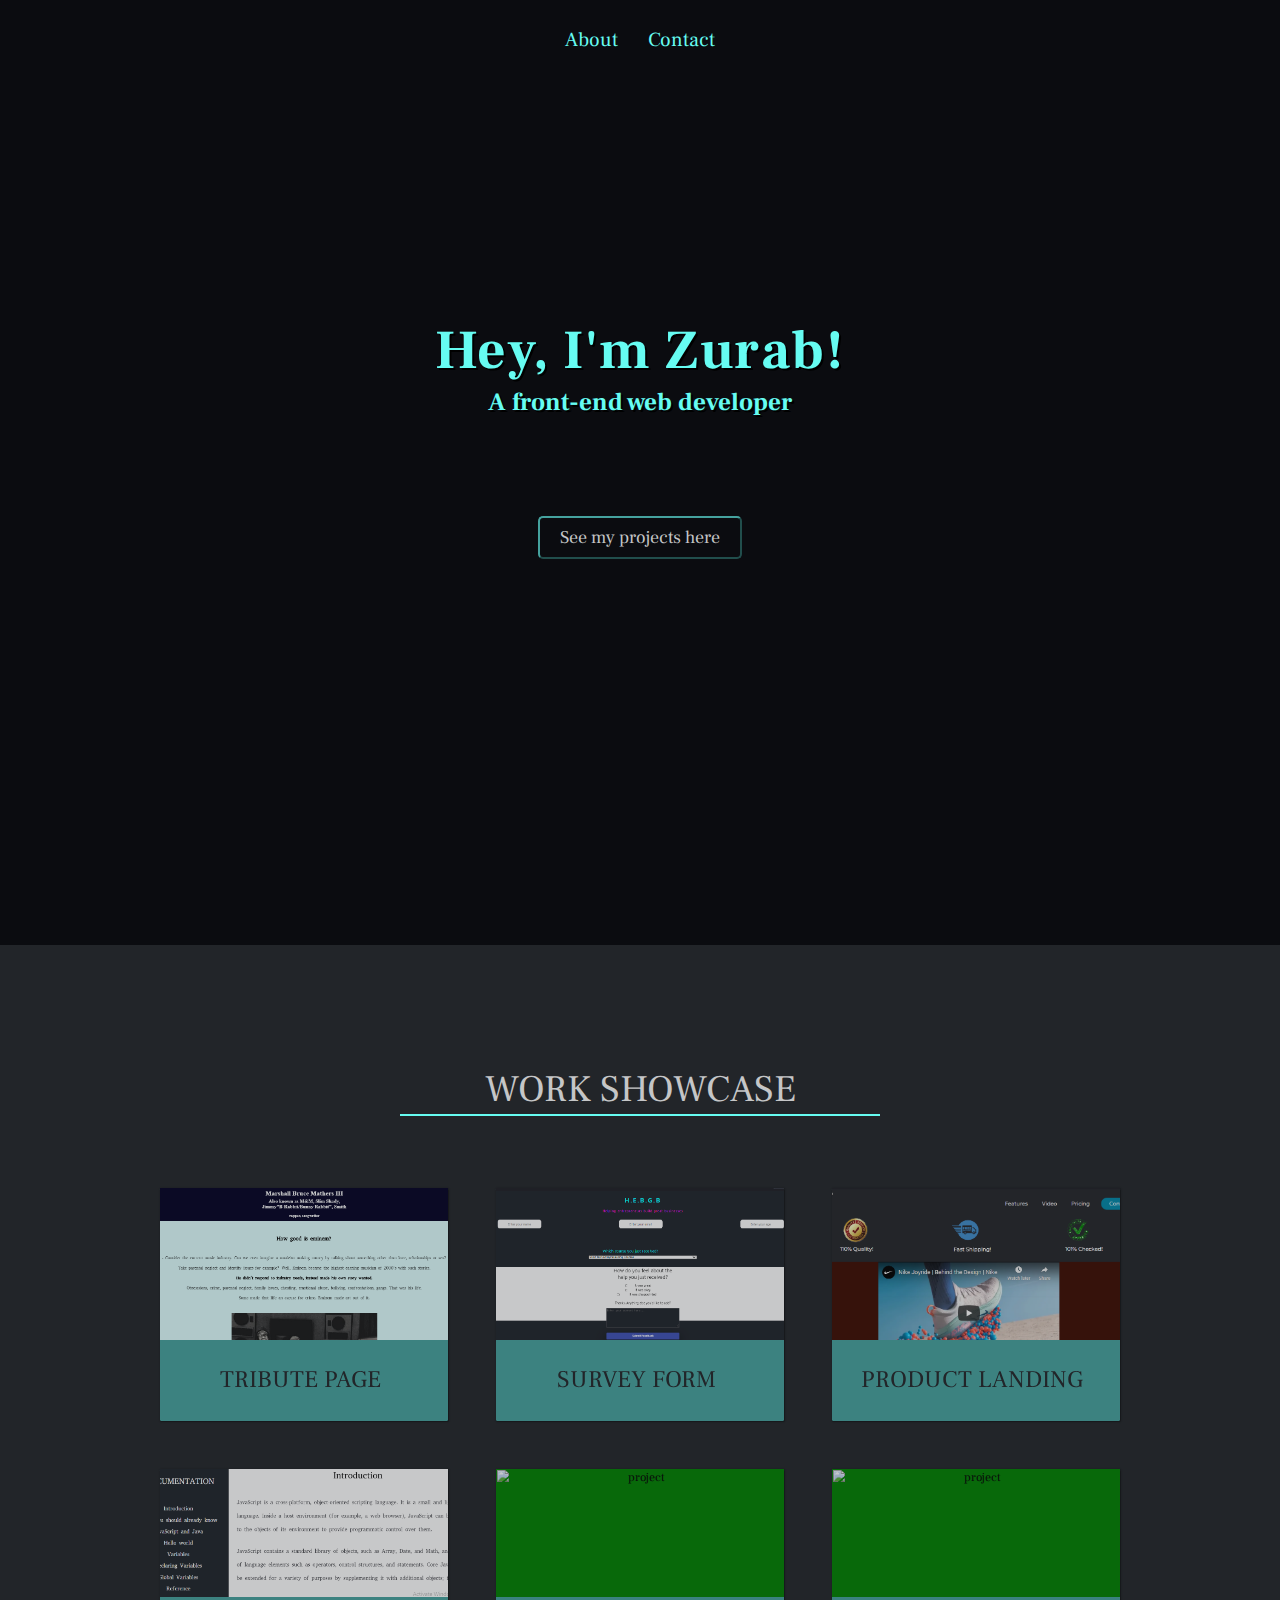
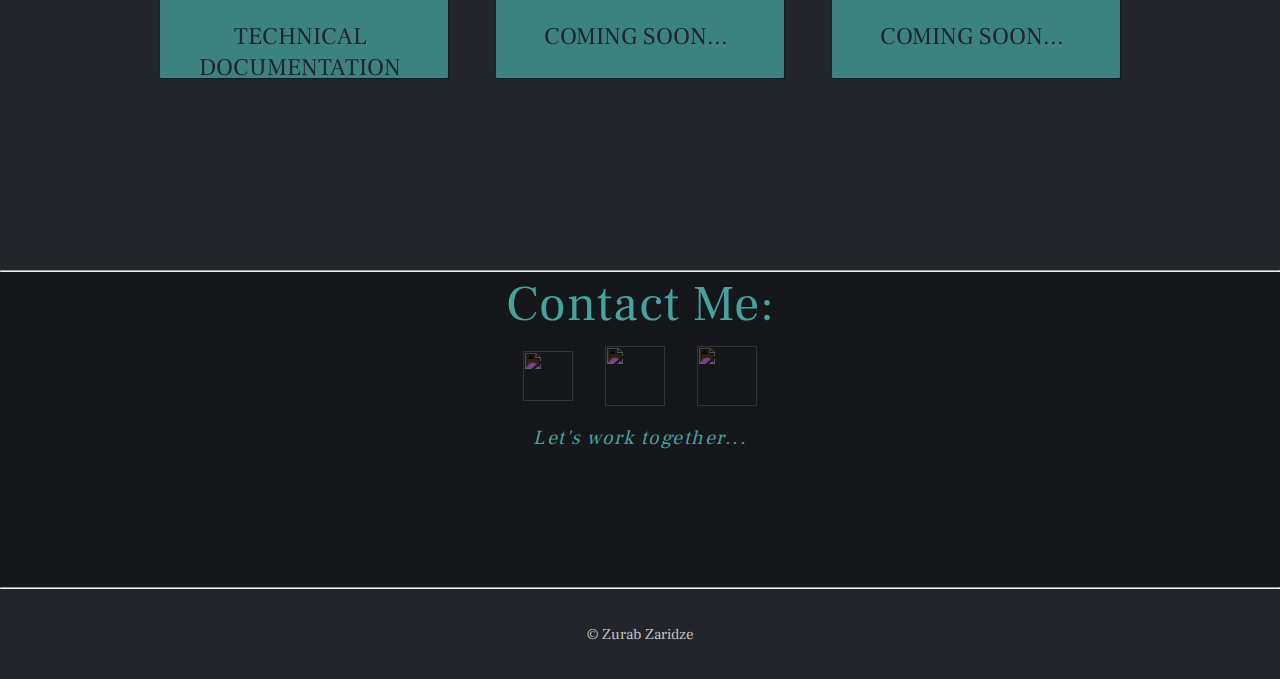
==== index.html @ 521c36fa "Personal Portfolio" ====
<html lang="en">
    <head>
        <meta charset="UTF-8">
        <meta name="viewport" content="width=device-width, initial-scale=1.0">
        <title>Zurab Zaridze Portfolio</title>
        <link rel="stylesheet" href="styles.css">
    </head>
    <body>
  <div id="header">
    <nav id="navbar">
      <div id="nav__links">
        <ul>
          <li><a href="#" class=nav-link>About</a></li>
          <li><a href="#contact" class=nav-link>Contact</a></li>
        </ul>
      </div>
    </nav>
  </div>
  <br><br><br>
  
  <div id="welcome-section">
    <h1 class="welcome-text">Hey, I'm Zurab!</h1>
    <h2 class="welcome-text">A front-end web developer</h2>
  
    <li id="see-my-projects"><a href="#projects" class=nav-link><button><strong>See my projects here</strong></button></a></li>
  </div>
  <!--project section!-->
  <section id="projects" class="projects-section">
    <h3 class="projects-section-header">Work Showcase</h3>
  
    <div class="projects-grid">
      <a href="https://zaridzeorion.github.io/Eminem-Tribute-Page/" target="_blank" class="project project-tile">
        <img class="project-image" src="Tribute_Page.png" alt="project" />
        <p class="project-title">
          <span class="code">&lt;</span>
          Tribute Page
          <span class="code">&#47;&gt;</span>
        </p>
      </a>
      <a href="https://zaridzeorion.github.io/Survey-Form/" target="_blank" class="project project-tile">
        <img class="project-image" src="Survey_Page.png" alt="project" />
        <p class="project-title">
          <span class="code">&lt;</span>
          Survey Form
          <span class="code">&#47;&gt;</span>
        </p>
      </a>
      <a href="https://zaridzeorion.github.io/Product-Landing-Page/" target="_blank" class="project project-tile">
        <img class="project-image" src="Landing_Page.png" alt="project" />
        <p class="project-title">
          <span class="code">&lt;</span>
          Product Landing
          <span class="code">&#47;&gt;</span>
        </p>
      </a>
      <a href="https://zaridzeorion.github.io/Technical-Documentation-Page/" target="_blank" class="project project-tile">
        <img class="project-image" src="Technical-Documentation _Page.png" alt="project" />
        <p class="project-title">
          <span class="code">&lt;</span>
          Technical Documentation
          <span class="code">&#47;&gt;</span>
        </p>
      </a>
  
      <a href="" target="_blank" class="project project-tile">
        <img class="project-image" src="https://media.istockphoto.com/photos/dark-leaves-closeup-view-background-picture-id1158747142?k=6&m=1158747142&s=170667a&w=0&h=lsdfWDfteAUmXZ1MRdWTe7-5f0w50H7BnqsuCvLiFjY=" alt="project" />
        <p class="project-title">
          <span class="code">&lt;</span>
          Coming soon...
          <span class="code">&#47;&gt;</span>
        </p>
      </a>
  
      <a href="" target="_blank" class="project project-tile">
        <img class="project-image" src="https://media.istockphoto.com/photos/dark-leaves-closeup-view-background-picture-id1158747142?k=6&m=1158747142&s=170667a&w=0&h=lsdfWDfteAUmXZ1MRdWTe7-5f0w50H7BnqsuCvLiFjY=" alt="project" />
        <p class="project-title">
          <span class="code">&lt;</span>
          Coming soon...
          <span class="code">&#47;&gt;</span>
        </p>
      </a>
  </section>
  <!--end of project section!-->
  <hr style="color:#222529;">
  <!-- START OF CONTACT SECTION !-->
  
  <div id="contact">
    <p>Contact Me:</p>
  
    <ul>
      <li><a id="profile-link" target="_blank" class="profile__links" href="https://github.com/zaridzeorion"><img src="https://image.flaticon.com/icons/png/512/25/25231.png" width="50px" height="50px"></a>
      </li>
      <li>
        <a target="_blank" class="profile__links" href="https://www.facebook.com/zaridzeorion/"><img id="profile-link-email" src="https://serasana.com/wp-content/uploads/2018/06/50-Best-Facebook-Logo-Icons-GIF-Transparent-PNG-Images-33.png" width="60px" height="60px"></a>
      </li>
      <li>
        <a target="_blank" class="profile__links" href="mailto:zaridzezurab0@gmail.com"><img id="profile-link-facebook" src="https://www.freepnglogos.com/uploads/email-logo-png-27.png" width="60px" height="60px"></a>
      </li>
    </ul>
    <h5>Let's work together...</h5>
  
  </div>
  
  <!-- FOOTER !-->
  <hr>
  <footer id="footer">
    <p>&copy Zurab Zaridze</p>
    </div></footer>
  </body>
        </html>
---- styles.css ----
@import url("https://fonts.googleapis.com/css2?family=Frank+Ruhl+Libre&display=swap");

* {
  box-sizing: border-box;
  margin: 0;
  padding: 0;
  font-weight: 400;
  font-family: "Frank Ruhl Libre", serif;
  scroll-behavior: smooth;
}

/* 1200px / 16px = 75em */
@media (max-width: 75em) {
  html {
    font-size: 60%;
  }
}

/* 980px / 16px = 61.25em */
@media (max-width: 61.25em) {
  html {
    font-size: 58%;
  }
}

/* 460px / 16px = 28.75em */
@media (max-width: 28.75em) {
  html {
    font-size: 55%;
  }
  #see-my-projects{
    visibility:hidden;
  }
}

#navbar {
  background: #0b0c10;
}

#header {
  position: fixed;
  max-width: 100%;
  top: 0;
  left: 0;
  right: 0;
  transition: 1s;
  z-index: 1;
}

#nav__links {
  list-style: none;
  display: flex;
  justify-content: center;
  align-items: center;
  position: relative;
  
  top: 28.5px;
}

#nav__links a {
  text-decoration: none;
  color: white;
  transition: 0.3s ease;
  color: rgba(102, 252, 242, 1);
}

#nav__links a:hover {
  color: rgba(102, 252, 242, 0.8);
  border: 10px solid black;
}

#nav__links li {
  display: inline-block;
  font-size: 20px;
  padding: 0px 15px;
}

#welcome-section {
  height: 100vh;
  position: relative;
  margin-bottom: 0;
  margin-top: -15px;
  background: url("https://images.unsplash.com/photo-1475257026007-0753d5429e10?ixlib=rb-1.2.1&ixid=eyJhcHBfaWQiOjEyMDd9&w=1000&q=80");
  background-repeat: no-repeat;
  background-attachment: fixed;
  background-position: center;
  background-color: #0b0c10;
}

.welcome-text {
  text-align: center;
  position: relative;
  top: 30%;
  color: rgba(102, 252, 242, 1);
  text-shadow: black 2px 2px;
  font-weight: 700;
}
h1 {
  font-size: 55px;
  animation-name: typing;
  animation-duration: 3s;
  animation-fill-mode: forwards;

  overflow: hidden; /* Ensures the content is not revealed until the animation */
  /* border-right: .15em solid #45a29e; /* The typwriter cursor */
  white-space: nowrap; /* Keeps the content on a single line */
  margin: 0 auto; /* Gives that scrolling effect as the typing happens */
  letter-spacing: 1.5px; /* Adjust as needed */
  animation: typing 4s steps(40, end), blink-caret 0.75s step-end infinite;
}

h2 {
  animation-name: back-color;
  animation-duration: 2s;
  animation-fill-mode: forwards;
  font-size: 25px;
  display: flex;
  justify-content: center;
  align-items: center;
}

@keyframes typing {
  from {
    width: 0;
  }
  to {
    width: 100%;
  }
}

@keyframes back-color {
  from {
    background-color: transparent;
  }

  to {
    background-color: rgba(102, 252, 242, 1);
    color: #1f2833;
    text-shadow: 0px 0px;
  }
}

@keyframes blink-caret {
  from,
  to {
    border-color: transparent;
  }
  50% {
    border-color: #45a29e;
  }
}

#see-my-projects {
  display: flex;
  justify-content: center;
  align-items: center;
  position: relative;
  top: 300px;
}

#see-my-projects ul {
  list-style: none;
}
#see-my-projects a {
  color: white;
  text-decoration: none;
}
#see-my-projects button {
  padding: 8px 20px;
  background-color: transparent;
  border-color: #45a29e;
  border-radius: 5px;
  color: #c5c6c7;
  font-size: 18px;
  transition: 1s;
  object-position: 50% 50%;
  position: relative;
  top: 50px;
}
#see-my-projects button:hover {
  background-color: #5d001e;
  color: white;
  border-color: white;
  border-radius: 25px;
}

/* project section */

.grid-container {
  display: grid;
  grid-template-columns: auto auto;
  grid-gap: 10px;
  padding: 10px;
}

.grid-container > div {
  background-color: rgba(255, 255, 255, 0.8);
  border: 1px solid black;
  text-align: center;
  font-size: 30px;
}
.project-image {
  object-fit: cover;
  background: green;
}

#projects {
  zoom: 75%;
  background: #222529;
  color: #c5c6c7;
}

.projects-section {
  text-align: center;
  padding: 10rem 2rem;
  /* background-color: ; */
}

.projects-section-header {
  max-width: 640px;
  margin: 0 auto 6rem auto;
  border-bottom: 0.2rem solid #66fcf1;
}

@media (max-width: 28.75em) {
  .projects-section-header {
    font-size: 4rem;
  }
}

/* "Automagic" image grid using no media queries */
.projects-grid {
  display: grid;
  grid-template-columns: repeat(auto-fit, minmax(320px, 1fr));
  grid-gap: 4rem;
  width: 100%;
  max-width: 1280px;
  margin: 0 auto;
  margin-bottom: 6rem;
}

@media (max-width: 30.625em) {
  .projects-section {
    padding: 6rem 1rem;
  }

  .projects-grid {
    grid-template-columns: 1fr;
  }
}

.project {
  background: #45a29e;
  box-shadow: 1px 1px 2px rgba(0, 0, 0, 0.5);
  border-radius: 2px;
  
  opacity:75%;
  transition: 0.3s;
}
.project:hover {
  background: #46a29e;
  opacity:100%;
}

.code {
  transition: color 0.8s ease-out;
  visibility: hidden;
}

.project:hover .code {
  /*color: #ff7f50;*/
  color: black;
  visibility: hidden;
  padding: 0;
}

.project-image {
  height: calc(100% - 6.8rem);
  width: 100%;
  object-fit: cover;

  transition: 1s;
}

.project-title {
  color: #222529;
  font-size: 2rem;
  padding: 2rem 0.5rem;
  text-align: center;
  text-transform: uppercase;
  /* font-weight: ; */
}

section a {
  text-decoration: none;
  color: black;
}

section h3 {
  font-size: 50px;
  text-transform: uppercase;
  text-align: center;
}

/*end of project section */

/*start of contact section*/

@media screen and (min-width: 1366px) {
  #contact {
    height: 45vh;
  }
}

#contact {
  background-color: #15171a;
  width: 100%;
  height: 35vh;
  color: #45a29e;
}

#contact p {
  font-size: 50px;
  text-align: center;
  position: relative;
  letter-spacing: 1px;
}

.profile__links {
  filter: invert(100%);
  opacity: 70%;
  transition: 0.3s ease-out;
}
.profile__links,
ul,
li {
  display: flex;
  flex-direction: row;
  justify-content: center;
  align-items: center;
  margin: 10px 0 10px 0;
  padding: 8px;
  position: relative;
  bottom: 15px;
}

.profile__links:hover {
  opacity: 100%;
}

div > h5 {
  text-align: center;
  font-size: 20px;
  letter-spacing: 1.5px;
  position: relative;
  display: block;
  bottom: 80px;
  font-style: italic;
  color: #45a29e;
}

#footer {
  width: 100%;
  height: 10vh;
  background-color: #222529;
  color: #c5c6c7;
}

#footer,
p {
  text-align: center;
  font-size: 15px;
  display: flex;
  justify-content: center;
  align-items: center;
}
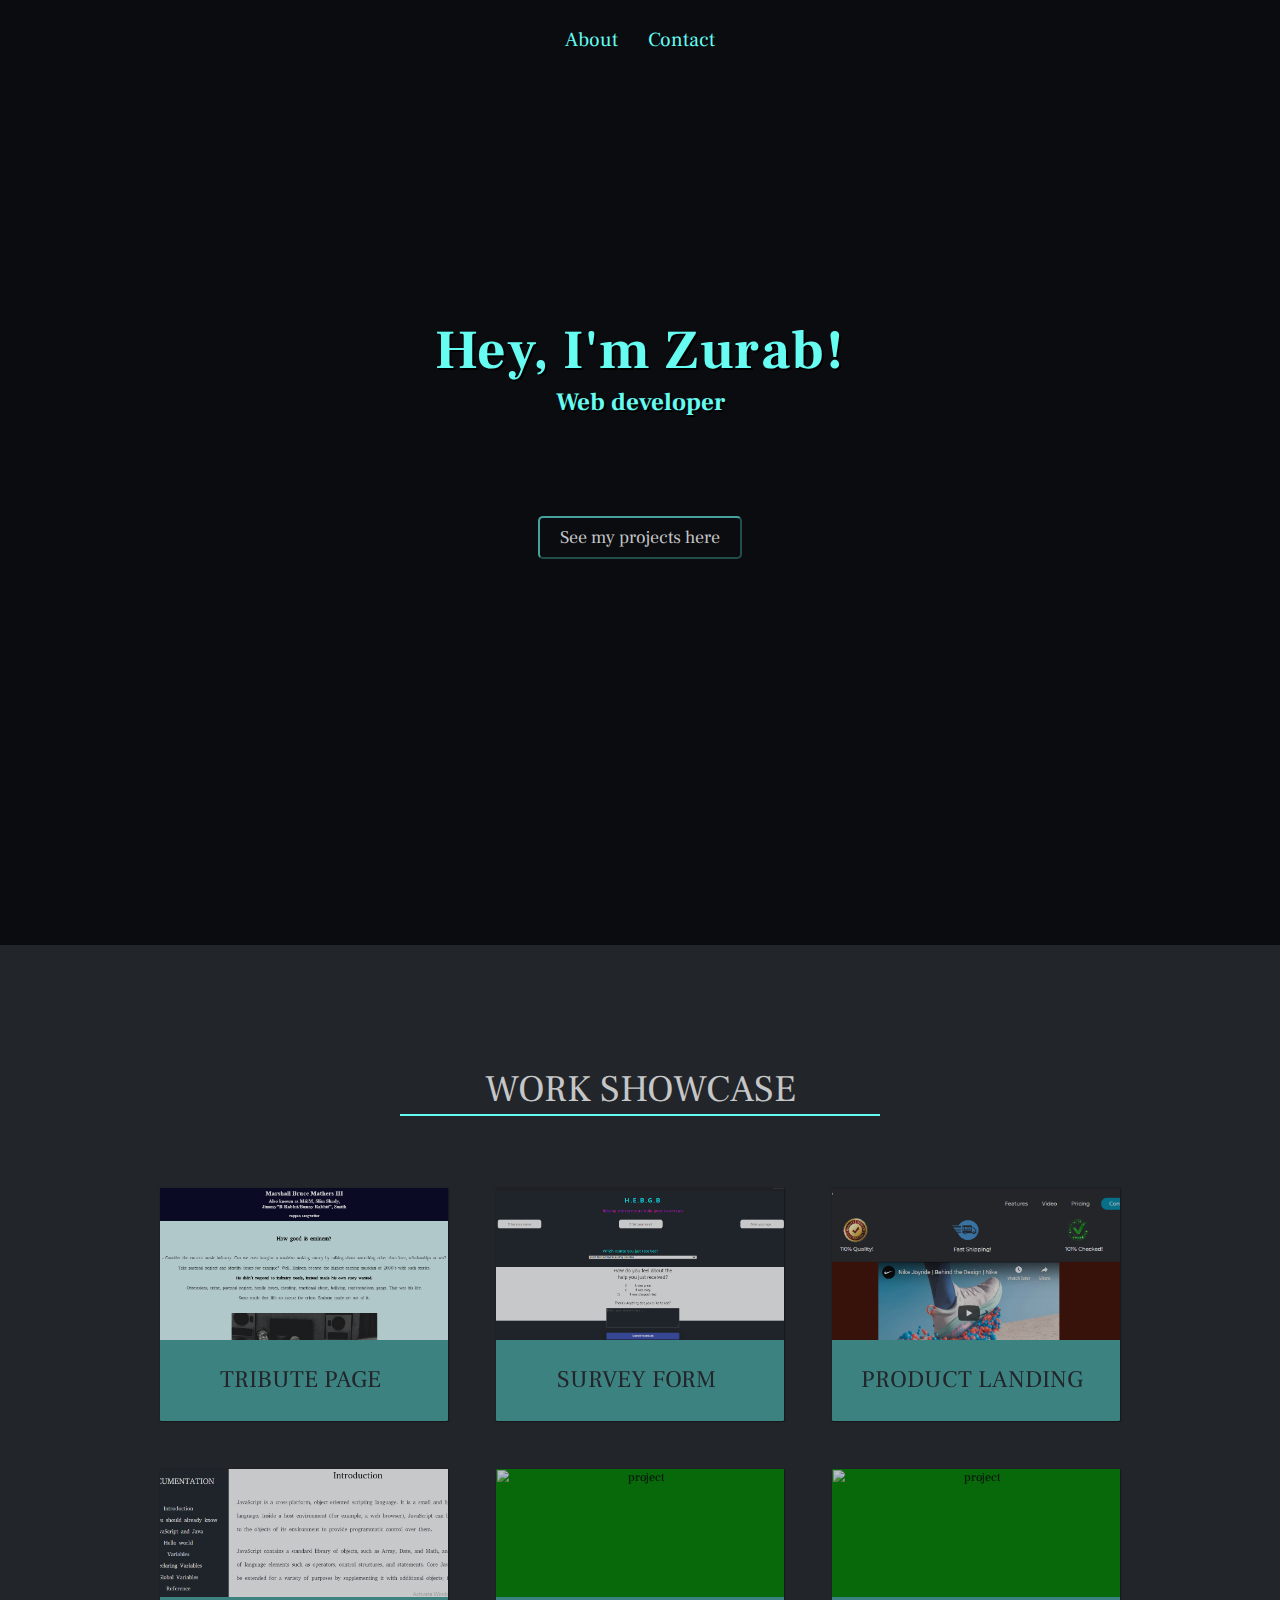
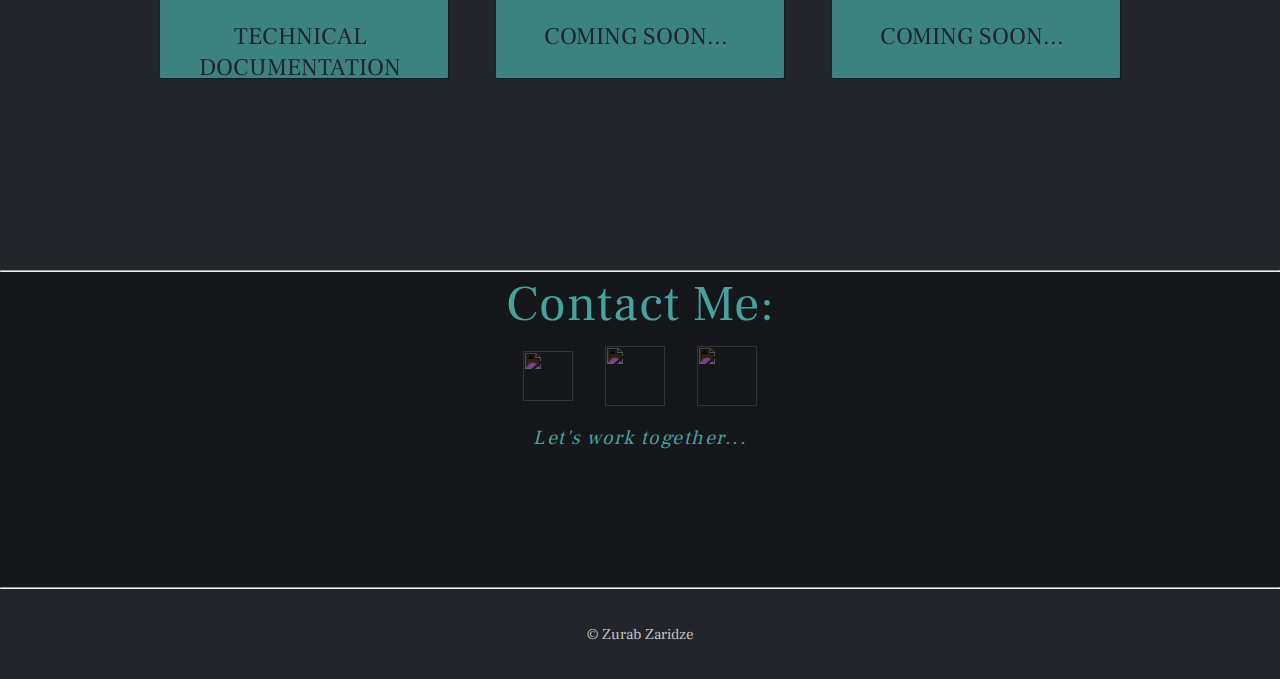
==== commit 3ca9fdd5: "Update index.html" ====
--- a/index.html
+++ b/index.html
@@ -20,7 +20,7 @@
   
   <div id="welcome-section">
     <h1 class="welcome-text">Hey, I'm Zurab!</h1>
-    <h2 class="welcome-text">A front-end web developer</h2>
+    <h2 class="welcome-text">Web developer</h2>
   
     <li id="see-my-projects"><a href="#projects" class=nav-link><button><strong>See my projects here</strong></button></a></li>
   </div>
